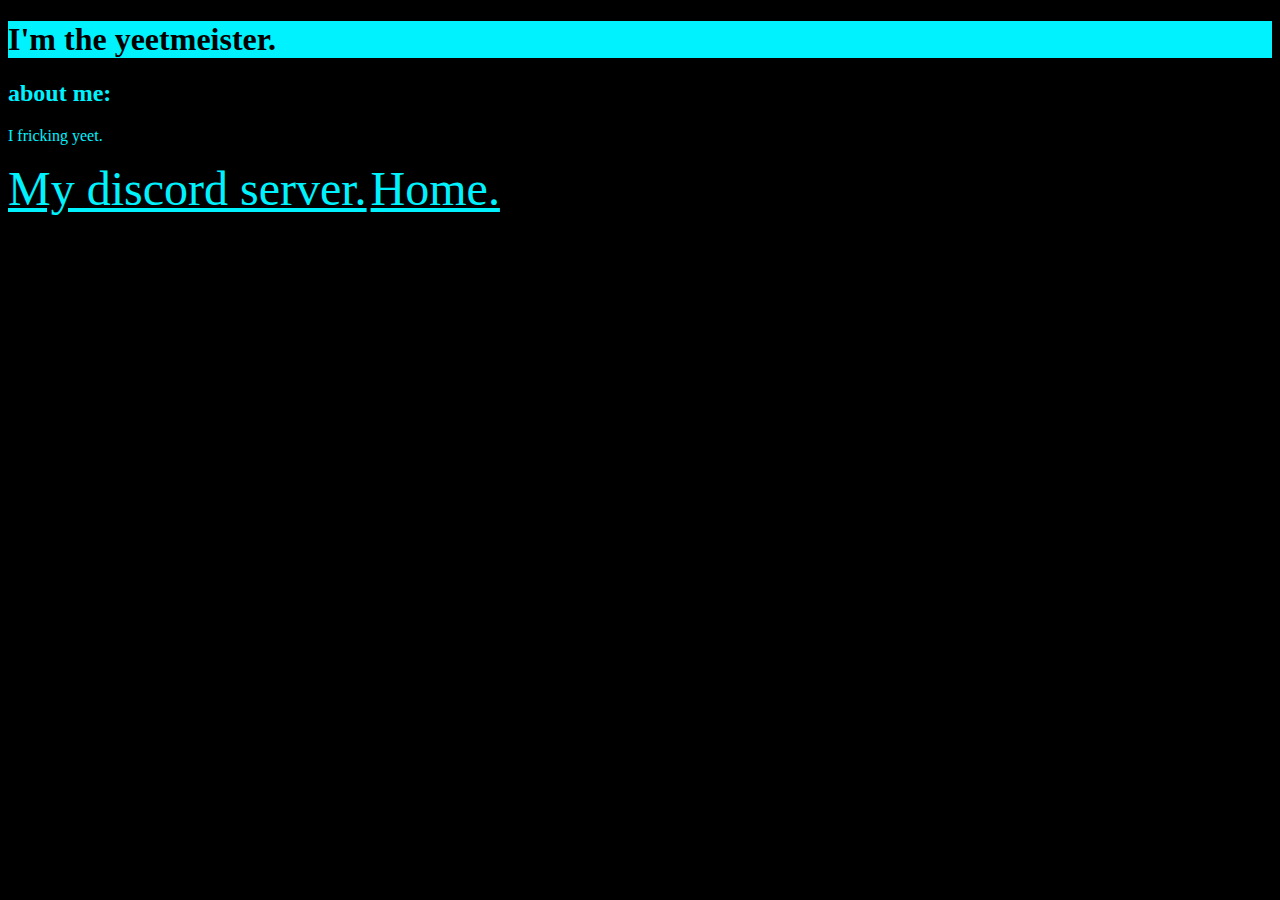
==== about.html @ 91b5cf32 "major update" ====
<!DOCTYPE html>
<html>

<head>
    <title>Placeholder.com</title>
    <link rel="stylesheet" type="text/css" href='CSS/Design.CSS'>
    <link rel="icon" type="image/png" sizes="96x96" href="/favicon-96x96.png">
</head>

<body>
    <h1>I'm the yeetmeister.</h1>

        <div class="text">
            <h2>about me:</h2>
              <p>I fricking yeet.</p>
        </div>

    <a href="https://discord.gg/tjxUHrP">My discord server.</a>

    <a href="index.html">Home.</a>

</body>

</html>
---- CSS/Design.CSS ----
body {
    background-color: black;
}

h1 {
    color: black;
    size: 26px;
    background-color: rgb(0, 242, 255);
}

.text {
    color: rgb(0, 242, 255);
}

a {
    color: rgb(0, 242, 255);
    font-size: 48px;
}
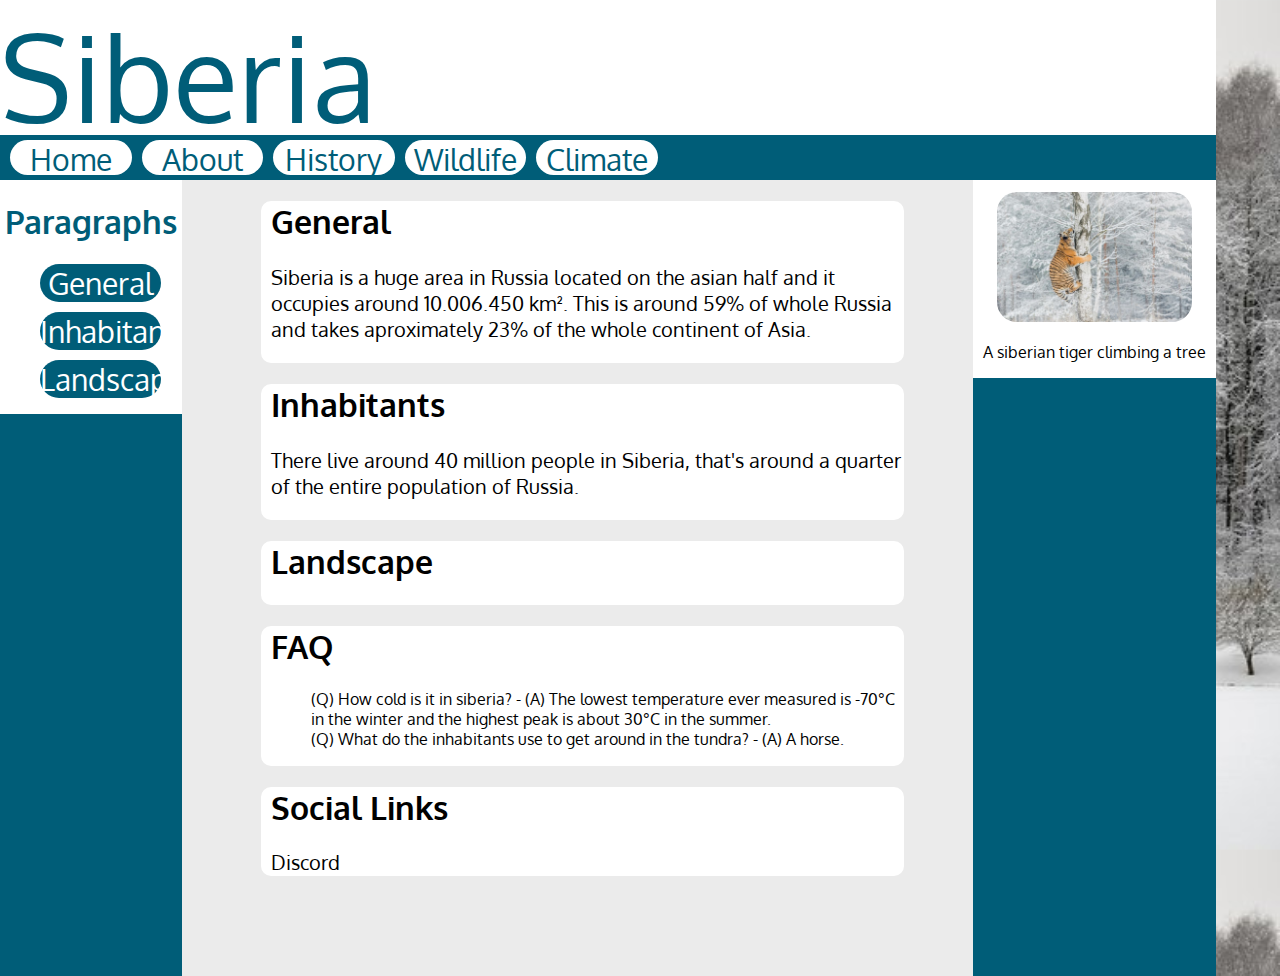
==== commit 86762b3a: "next page" ====
--- a/about.html
+++ b/about.html
@@ -2,23 +2,66 @@
 <html>
 
 <head>
-    <title>Placeholder.com</title>
-    <link rel="stylesheet" type="text/css" href='CSS/Design.CSS'>
+    <title>Siberia.About</title>
+    <link rel="stylesheet" type="text/css" href='CSS/les.CSS'>
     <link rel="icon" type="image/png" sizes="96x96" href="/favicon-96x96.png">
 </head>
+<body>
+    <div id="boven">
+        Siberia
+    </div>
 
-<body>
-    <h1>I'm the yeetmeister.</h1>
+    <div id="Navigation">
+        <a href="index.html">Home</a>
+        <a href="about.html">About</a>
+        <a href="history.html">History</a>
+        <a href="wildlife.html">Wildlife</a>
+        <a href="climate.html">Climate</a>
+    </div>
 
-        <div class="text">
-            <h2>about me:</h2>
-              <p>I fricking yeet.</p>
+    <div id="container">
+        <div id="Menu">
+        <h1>Paragraphs</h1>
+            <ul>
+                <li><a href="">General</a></li>
+                <li><a href="">Inhabitants</a></li>
+                <li><a href="">Landscape</a></li>
+                <li><a href=""></a></li>
+                <li><a href=""></a></li>
+            </ul>
         </div>
 
-    <a href="https://discord.gg/tjxUHrP">My discord server.</a>
+        <div id="Text">
+            <div class="Paragraphs">
+                <h1>General</h1>
+                <p>Siberia is a huge area in Russia located on the asian half and it occupies around 10.006.450 km². 
+                This is around 59% of whole Russia and takes aproximately 23% of the whole continent of Asia.</p>
+            </div>
+            <div class="Paragraphs">
+                <h1>Inhabitants</h1>
+                <p>There live around 40 million people in Siberia, that's around a quarter of the entire population of Russia.</p>
+            </div>
+            <div class="Paragraphs">
+                <h1>Landscape</h1>
+                <p></p>
+            </div>
+            <div class="Paragraphs">
+                <h1>FAQ</h1>
+                <ul>
+                    <li>(Q) How cold is it in siberia? - (A) The lowest temperature ever measured is -70°C in the winter and the highest peak is about 30°C in the summer.</li>
+                    <li>(Q) What do the inhabitants use to get around in the tundra? - (A) A horse.
+                </ul>
+            </div>
+            <div class="Paragraphs">
+                <h1>Social Links</h1>
+                <a href="">Discord</a>
+            </div>
+        </div>
 
-    <a href="index.html">Home.</a>
-
+        <div id="Fotos">
+            <img src="SiberianTiger.jpg">
+            <p>A siberian tiger climbing a tree</p>
+        </div>
+    </div>
 </body>
-
 </html>
--- a/CSS/les.CSS
+++ b/CSS/les.CSS
@@ -0,0 +1,127 @@
+@import url('https://fonts.googleapis.com/css?family=Oxygen&display=swap');
+
+body,html {
+    height: 100%;
+    margin: 0;
+    font-family: 'Oxygen', sans-serif;
+
+}
+
+body {
+    background-image: url(../wforest.jpg);
+    background-size: 100%
+}
+
+#boven,#container,#Navigation {
+    width: 95%;
+}
+
+#boven {
+    background-color: rgb(255,255,255);
+    height: 15%;
+    color: rgb(0,93,120);
+    font-size: 120px;
+}
+
+#Navigation {
+    height: 5%;
+    background-color: rgb(0,93,120);
+    display: flex;
+}
+
+#Navigation a {
+    background-color: rgb(255, 255, 255);
+    display: block;
+    text-decoration: none;
+    font-size: 30px;
+    border-radius: 20px;
+    color: rgb(0,93,120);
+    text-align: center;
+    margin-top: 5px;
+    margin-bottom: 5px;
+    margin-left: 10px;
+    width: 10%;
+}
+
+#Navigation a:hover{
+    background-color: rgb(0,70,93);
+    color: rgb(255,255,255);
+}
+
+#container {
+    background-color: rgb(0,93,120);
+    display: flex;
+    }
+
+#Menu {
+    background-color: rgb(255, 255, 255);
+    width: 15%;
+    height: 100%;
+    text-align: center;
+    color: rgb(0,93,120);
+}
+
+#Text {
+    background-color: rgb(235,235,235);
+    width: 65%;
+    height: 100%;
+    padding-bottom: 100px;
+}
+
+#Fotos {
+    background-color: rgb(255,255,255);
+    width: 20%;
+    height: 100%;
+}
+
+ul a {
+    background-color: rgb(0,93,120);
+    display: block;
+    text-decoration: none;
+    font-size: 30px;
+    border-radius: 20px;
+    color: rgb(255,255,255);
+    text-align: center;
+    margin-top: 10px;
+    width: 85%;
+}
+
+ul a:hover{
+    background-color: rgb(215,215,215);
+    color: rgb(0, 70, 90);
+}
+
+ul {
+    list-style: none;
+}
+
+#Fotos img {
+    width: 80%;
+    margin-left: 10%;
+    margin-top: 5%;
+    border-radius: 20px;
+}
+
+#Fotos p {
+    text-align: center;
+}
+
+.Paragraphs p {
+    font-size: 20px;
+}
+
+.Paragraphs {
+    background-color: rgb(255,255,255);
+    display: block;
+    border-radius: 10px;
+    width: 80%;
+    margin-left: 10%;
+    padding-left: 10px;
+    padding-bottom: 1px;
+}
+
+.Paragraphs a {
+    text-decoration: none;
+    color: black;
+    font-size: 20px;
+}
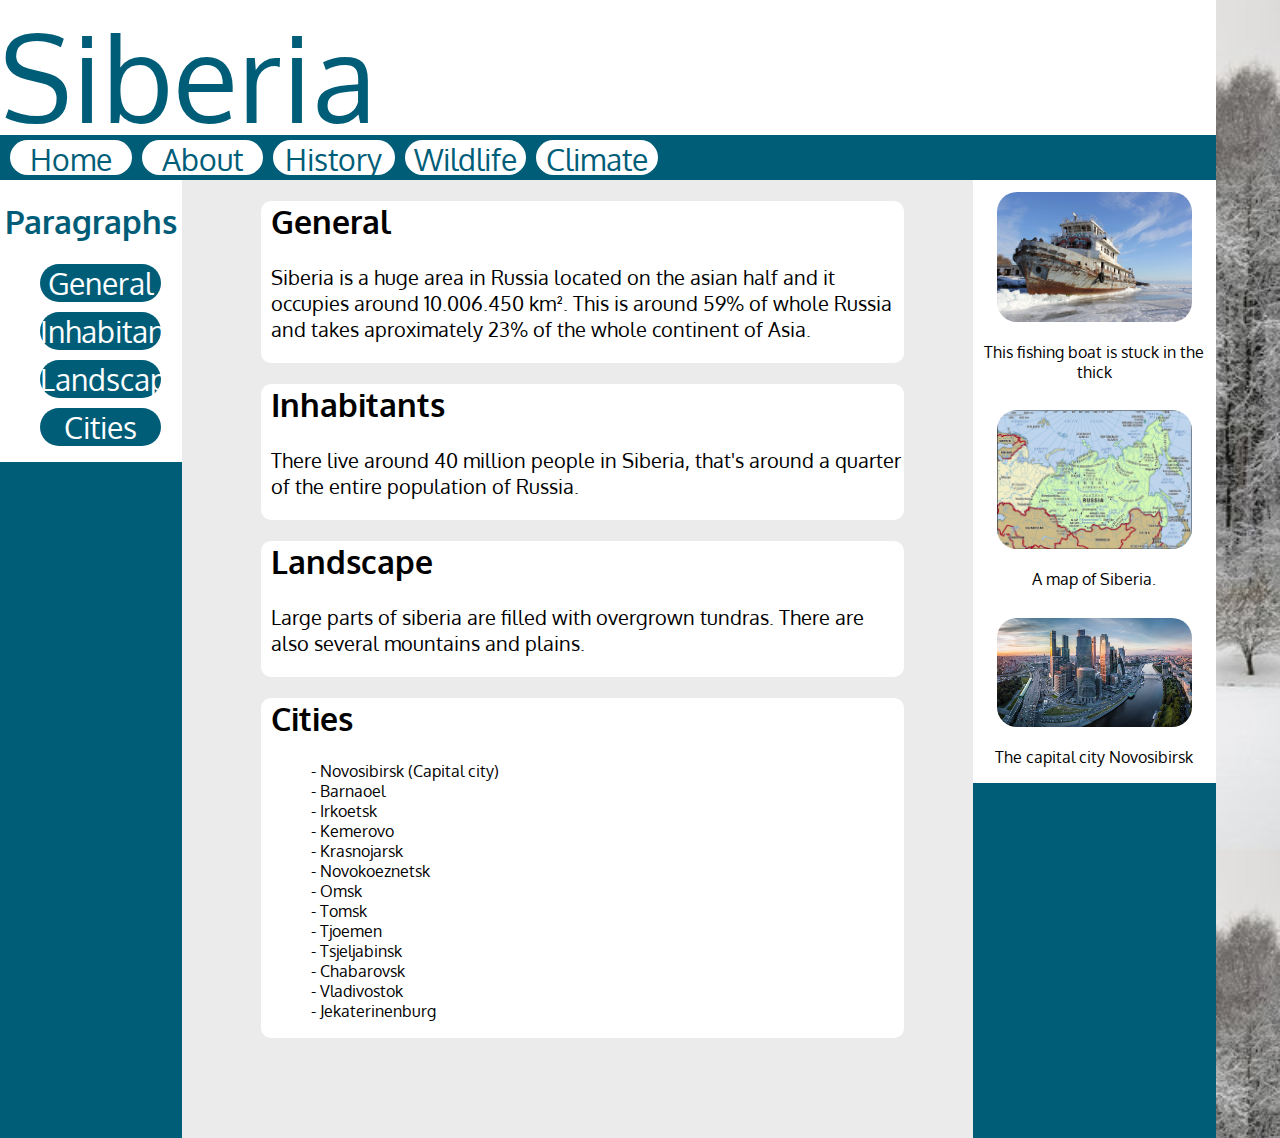
==== commit 458c3d08: "vnr" ====
--- a/about.html
+++ b/about.html
@@ -26,15 +26,14 @@
                 <li><a href="">General</a></li>
                 <li><a href="">Inhabitants</a></li>
                 <li><a href="">Landscape</a></li>
-                <li><a href=""></a></li>
-                <li><a href=""></a></li>
+                <li><a href="">Cities</a></li>
             </ul>
         </div>
 
         <div id="Text">
             <div class="Paragraphs">
                 <h1>General</h1>
-                <p>Siberia is a huge area in Russia located on the asian half and it occupies around 10.006.450 km². 
+                <p>Siberia is a huge area in Russia located on the asian half and it occupies around 10.006.450 km&sup2;. 
                 This is around 59% of whole Russia and takes aproximately 23% of the whole continent of Asia.</p>
             </div>
             <div class="Paragraphs">
@@ -43,24 +42,36 @@
             </div>
             <div class="Paragraphs">
                 <h1>Landscape</h1>
-                <p></p>
+                <p>Large parts of siberia are filled with overgrown tundras. 
+                There are also several mountains and plains.</p>
             </div>
             <div class="Paragraphs">
-                <h1>FAQ</h1>
+                <h1>Cities</h1>
                 <ul>
-                    <li>(Q) How cold is it in siberia? - (A) The lowest temperature ever measured is -70°C in the winter and the highest peak is about 30°C in the summer.</li>
-                    <li>(Q) What do the inhabitants use to get around in the tundra? - (A) A horse.
+                    <li>- Novosibirsk (Capital city)</li>
+                    <li>- Barnaoel</li>
+                    <li>- Irkoetsk</li>
+                    <li>- Kemerovo</li>
+                    <li>- Krasnojarsk</li>
+                    <li>- Novokoeznetsk</li>
+                    <li>- Omsk</li>
+                    <li>- Tomsk</li>
+                    <li>- Tjoemen</li>
+                    <li>- Tsjeljabinsk</li>
+                    <li>- Chabarovsk</li>
+                    <li>- Vladivostok</li>
+                    <li>- Jekaterinenburg</li>
                 </ul>
-            </div>
-            <div class="Paragraphs">
-                <h1>Social Links</h1>
-                <a href="">Discord</a>
             </div>
         </div>
 
         <div id="Fotos">
-            <img src="SiberianTiger.jpg">
-            <p>A siberian tiger climbing a tree</p>
+            <img src="siberiaboat.jpg">
+            <p>This fishing boat is stuck in the thick</p>
+            <img src="Siberiamap.jpg">
+            <p>A map of Siberia.</p>
+            <img src="Novosibirsk.jpg">
+            <p>The capital city Novosibirsk</p>
         </div>
     </div>
 </body>
